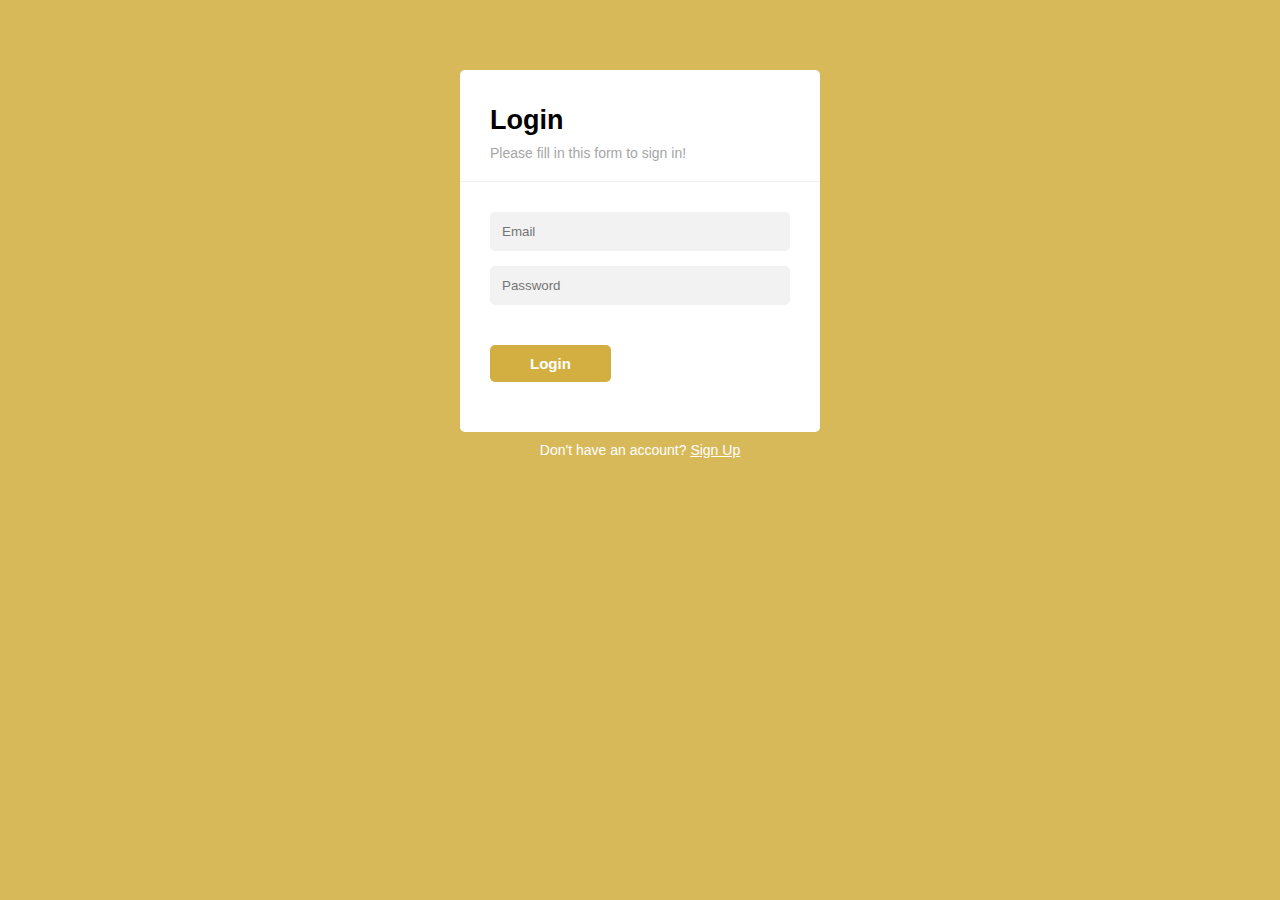
==== login.html @ 853ab028 "made modifications to index.html and index.css, created login.html" ====
<!DOCTYPE html>
<html>
<head>
	<title>Login</title>
	<link rel="stylesheet" type="text/css" href="index.css">
</head>
<body>
	<section>
		<div class="sign-up-form login-form">
			<div class="text-container">
				<h3 class="sign-up-text login-text">Login</h3>
				<p class="sign-up-sub login-sub">Please fill in this form to sign in!</p>
			</div>
			<div class="input-boxes">

				<input type="mail" placeholder="Email" class="email">
				<br>
				<input type="password" placeholder="Password" class="password">
				<br>
				<p class="password-error"></p>
				<button class="sign-up-btn login-btn">Login</button>
			</div>
		</div>
		<div class="login-prompt sign-up-prompt">
			Don't have an account? <a href="index.html">Sign Up</a>
		</div>
	</section>
</body>
</html>
---- index.css ----
body{
	font-family: arial;
	background:  #d8b95a;
}
h3.sign-up-text{
	font-size: 27px;
	margin-bottom: 0;
	margin-top: 0;
}
.sign-up-form{
	width:360px;
	margin-top: 70px;
	margin-left: auto;
	margin-right: auto;
}
p.sign-up-sub{
	margin-top: 9px;
	margin-bottom: 0;
	font-size: 14px;
	color:  #a6a6a6;
}
.text-container{
	margin-top: 30px;
	background: #fff;
	padding: 35px 30px 20px 30px;
	border-top-left-radius: 5px;
	border-top-right-radius: 5px;
}




.input-boxes{	
	background: #fff;
	padding: 30px 30px 50px 30px;
	border-top: 1px solid #f2f2f2;	
	border-bottom-left-radius: 5px;
	border-bottom-right-radius: 5px;
}

input.first-name, input.last-name,input.email, input.password, input.conf-password{
	background: #f2f2f2;
	border-radius: 5px;
}
.first-name, .last-name{
	width: 35%;
	border: none;
	padding: 12px;
	margin-bottom: 15px;
}
.last-name{
	float: right;
}
input.email, input.password, input.conf-password{
	width: 92%;
	border: none;
	padding: 12px;
	margin-bottom: 15px;
}
input.conf-password{
	margin-bottom: 25px;
}
.conf-password-error, .password-error{
	display: none;
}

.t-n-c{
	font-size: 14px;
	color: #808080;
}
.t-n-c a{
	text-decoration: none;
	color: #66b3ff;
}
input[type ="checkbox" i]{
	background: #f2f2f2;
}


.sign-up-btn{
	margin-top: 25px;
	background: #D3AF41;
	padding: 10px 40px;
	border: none;
	border-radius: 5px;
	font-size: 15px;
	font-weight: bold;
	color: #fff;
}

.login-prompt{
	text-align: center;
	margin-top: 10px;
	font-size: 14px;
	color: #fff;
}
.login-prompt a{
	color: #fff;
}
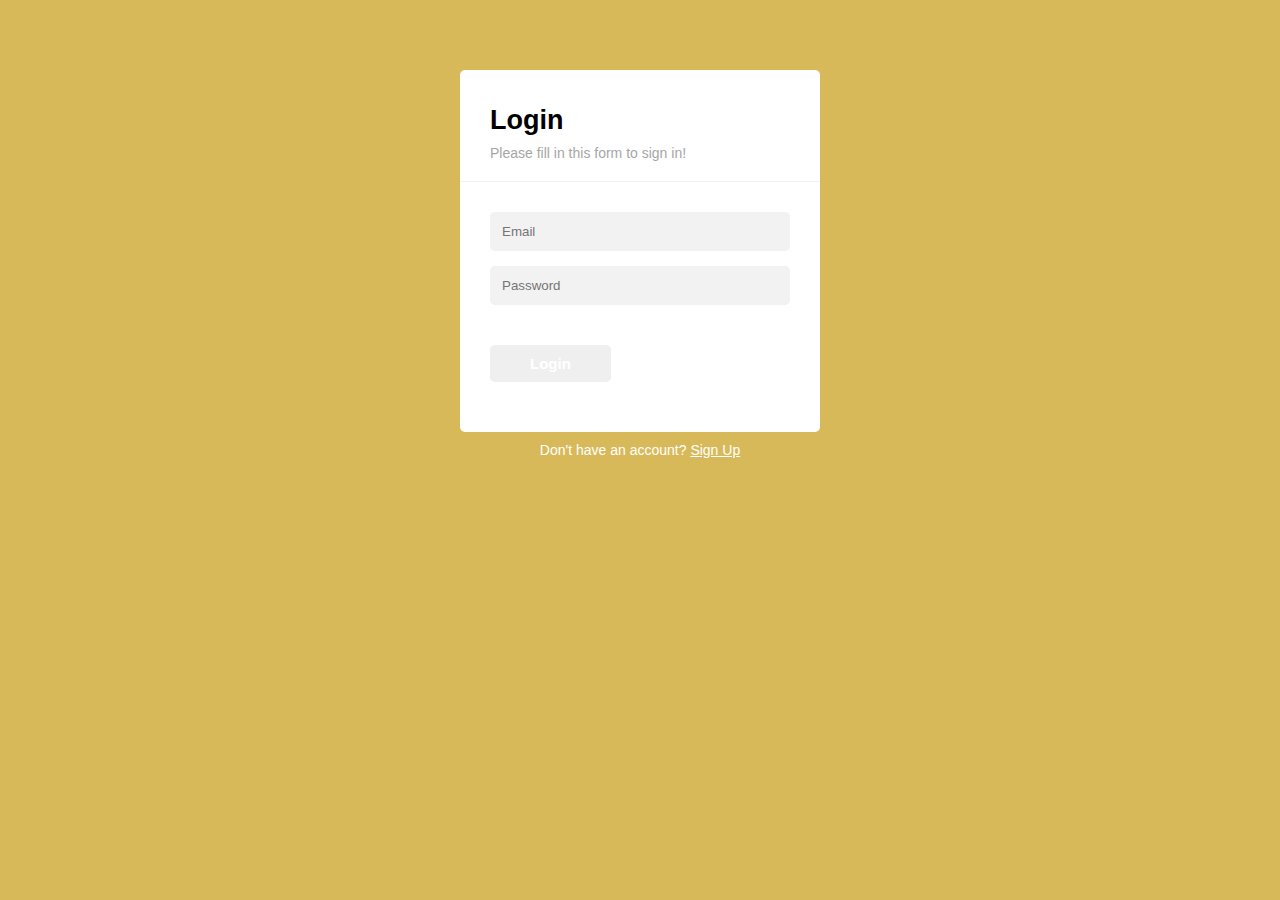
==== commit 54507b1c: "added sript.js, modified index.html, index.css" ====
--- a/login.html
+++ b/login.html
@@ -12,10 +12,15 @@
 				<p class="sign-up-sub login-sub">Please fill in this form to sign in!</p>
 			</div>
 			<div class="input-boxes">
-
-				<input type="mail" placeholder="Email" class="email">
+				<input type="mail" 
+					placeholder="Email" 
+					class="email"
+					required="true">
 				<br>
-				<input type="password" placeholder="Password" class="password">
+				<input type="password" 
+					placeholder="Password" 
+					class="password"
+					required="true">
 				<br>
 				<p class="password-error"></p>
 				<button class="sign-up-btn login-btn">Login</button>
--- a/index.css
+++ b/index.css
@@ -60,8 +60,17 @@
 input.conf-password{
 	margin-bottom: 25px;
 }
-.conf-password-error, .password-error{
+.name-error, .email-error,.conf-password-error, .password-error{
+	margin-top: 0;
+	font-size: 13px;
+	color: red;
 	display: none;
+}
+.conf-password-error{
+	margin-top: -10px;
+}
+input::focus{
+	border: none;
 }
 
 .t-n-c{
@@ -79,7 +88,6 @@
 
 .sign-up-btn{
 	margin-top: 25px;
-	background: #D3AF41;
 	padding: 10px 40px;
 	border: none;
 	border-radius: 5px;
